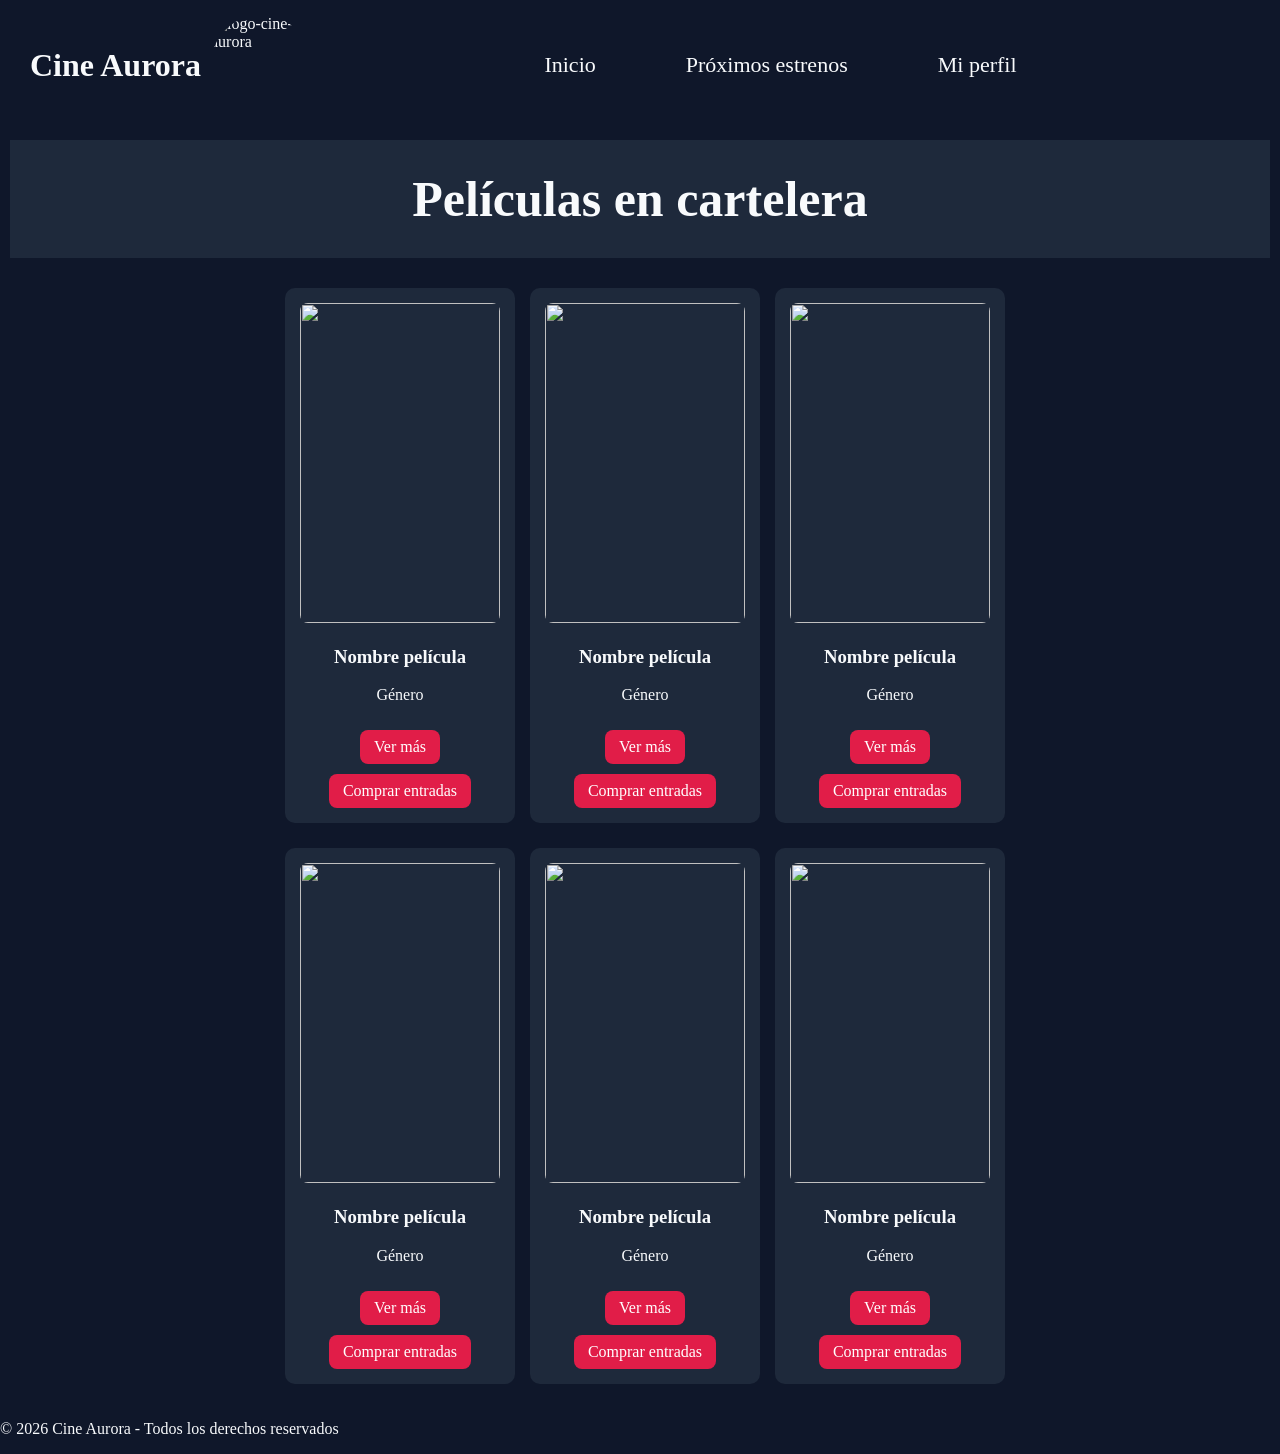
==== index.html @ 4b294e69 "Pagina Index y agregado de mediaquery.css" ====
<!doctype html>
<html lang="es">

<head>
  <meta charset="UTF-8" />
  <meta name="viewport" content="width=device-width, initial-scale=1.0" />
  <title>Cine Aurora 📽️</title>
  <meta name="description"
    content="Cine Aurora - Tu destino para disfrutar del mejor cine en la ciudad. Descubre las últimas películas, compra tus entradas y vive la experiencia cinematográfica al máximo." />
  <link rel="icon" href="./assets/favicon/logo-cine.png" />
  <link rel="stylesheet" href="./css/style.css" />
</head>

<body>

  <header class="header">

    <div class="header__logo">

      <h1 class="header__title">Cine Aurora</h1>

      <img src="./assets/favicon/logo-cine.png" alt="logo-cine-aurora">

    </div>

    <nav class="nav">

      <a href="#">Inicio</a>
      <a href="./pages/estrenos.html">Próximos estrenos</a>
      <a href="./pages/login.html">Mi perfil</a>

    </nav>

  </header>

  <main>
    <section>
      <h2 class="card_title">Películas en cartelera</h2>

      <div class="grid-peliculas">

        <div class="card">
          <img src="./assets/img/poster-1.png" alt="" />
          <h3>Nombre película</h3>
          <p>Género</p>
          <a href="./pages/detalle.html">Ver más</a>
          <a href="#" onclick="
              alert('Lo sentimos, en este momento no funciona nuestro sistema')
            ">Comprar entradas</a>
        </div>

        <div class="card">
          <img src="./assets/img/poster-1.png" alt="" />
          <h3>Nombre película</h3>
          <p>Género</p>
          <a href="./pages/detalle.html">Ver más</a>
          <a href="#" onclick="
              alert('Lo sentimos, en este momento no funciona nuestro sistema')
            ">Comprar entradas</a>
        </div>


        <div class="card">
          <img src="./assets/img/poster-1.png" alt="" />
          <h3>Nombre película</h3>
          <p>Género</p>
          <a href="./pages/detalle.html">Ver más</a>
          <a href="#" onclick="
              alert('Lo sentimos, en este momento no funciona nuestro sistema')
            ">Comprar entradas</a>
        </div>

        <div class="card">
          <img src="./assets/img/poster-1.png" alt="" />
          <h3>Nombre película</h3>
          <p>Género</p>
          <a href="./pages/detalle.html">Ver más</a>
          <a href="#" onclick="
              alert('Lo sentimos, en este momento no funciona nuestro sistema')
            ">Comprar entradas</a>
        </div>

        <div class="card">
          <img src="./assets/img/poster-1.png" alt="" />
          <h3>Nombre película</h3>
          <p>Género</p>
          <a href="./pages/detalle.html">Ver más</a>
          <a href="#" onclick="
              alert('Lo sentimos, en este momento no funciona nuestro sistema')
            ">Comprar entradas</a>
        </div>

        <div class="card">
          <img src="./assets/img/poster-1.png" alt="" />
          <h3>Nombre película</h3>
          <p>Género</p>
          <a href="./pages/detalle.html">Ver más</a>
          <a href="#" onclick="
              alert('Lo sentimos, en este momento no funciona nuestro sistema')
            ">Comprar entradas</a>
        </div>


      </div>
    </section>
  </main>

  <footer>
    <p> &copy; 2026 Cine Aurora - Todos los derechos reservados</p>
  </footer>
</body>

</html>
---- css/style.css ----
@import url(./components/poster.css);
@import url(./components/nav.css);
@import url(./components/footer.css);
@import url(./components/grids.css);
@import url(./components/button.css);
@import url(./components/card-horizontal.css);
@import url(./components/card-vertical.css);
@import url(./responsive/mediaquery.css);

:root {
  --color-fondo: #0f172a;
  --color-superficie: #1e293b;
  --color-primario: #e11d48;
  --color-secundario: #f59e0b;
  --color-texto: #f8fafc;
  --color-texto-suave: #94a3b8;
}

body {
  font-family: 'Times New Roman', sans-serif;
  margin: 0px;
  background: #0f172a;
  color: #f8fafc;
}
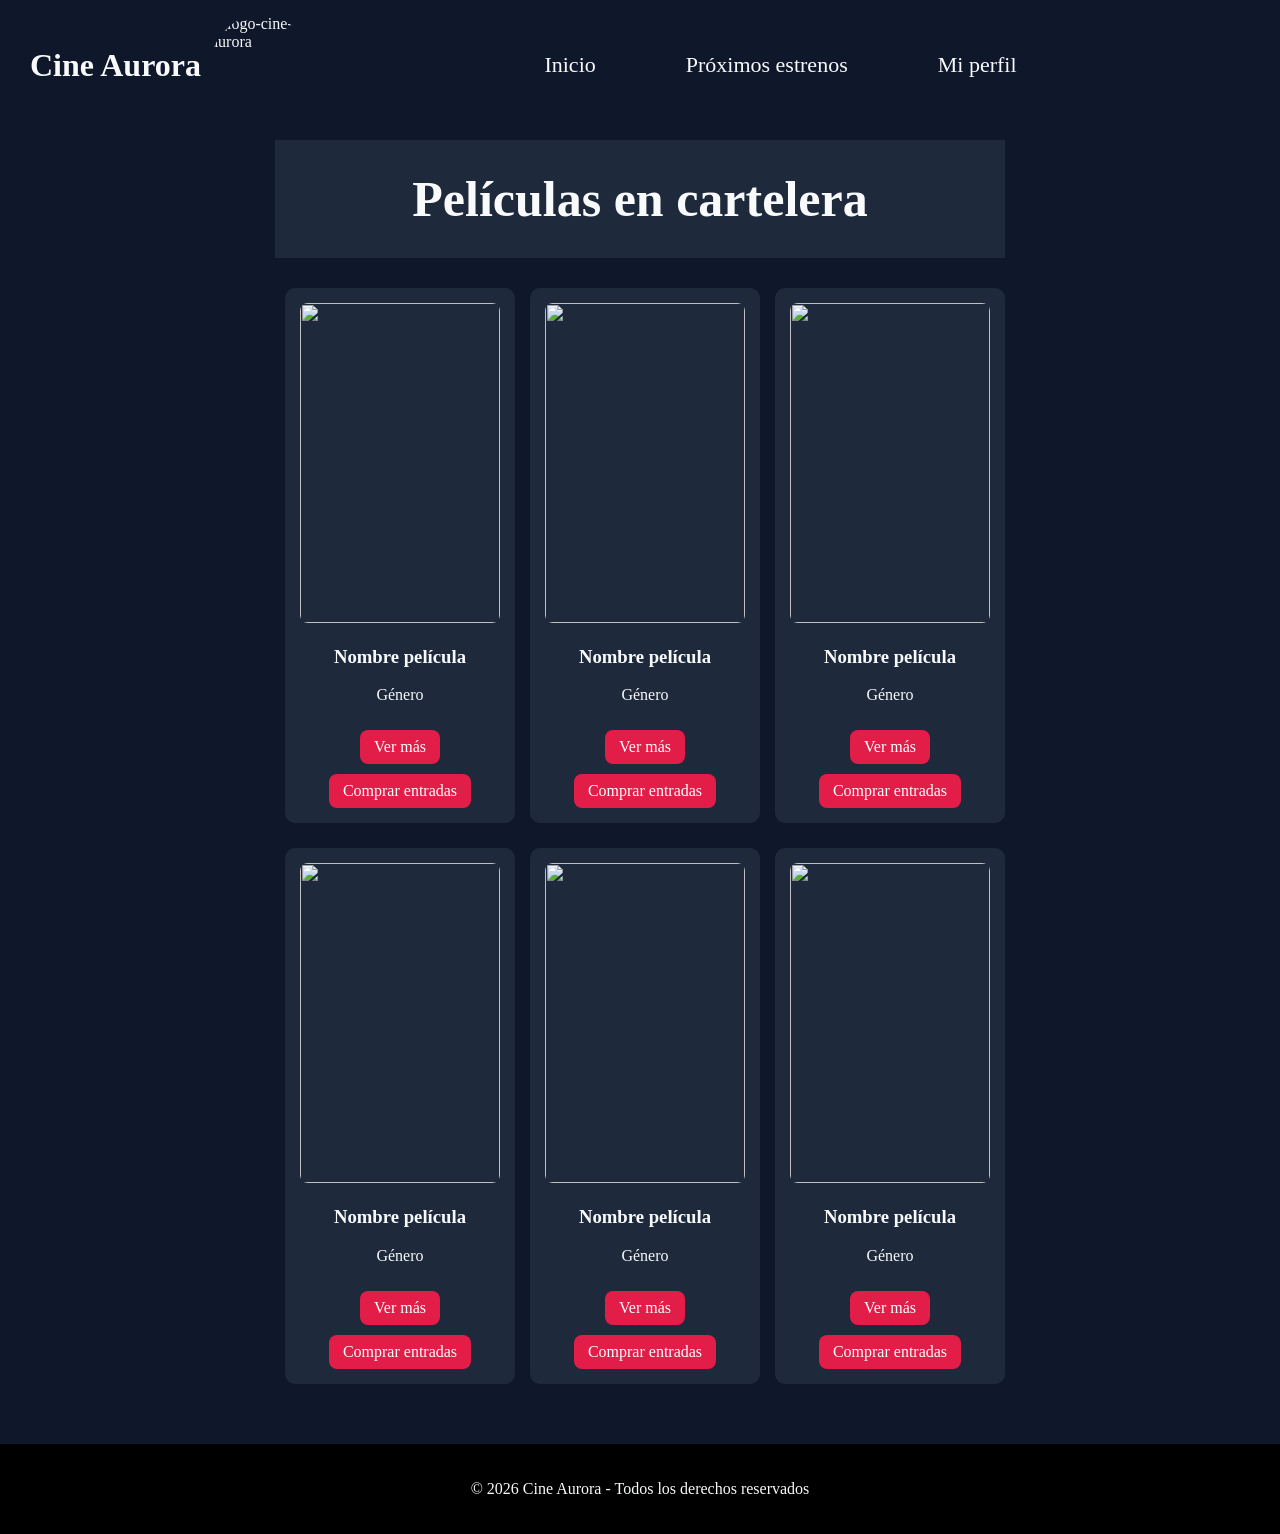
==== commit 054b1dab: "Avance page login" ====
--- a/index.html
+++ b/index.html
@@ -105,7 +105,7 @@
     </section>
   </main>
 
-  <footer>
+  <footer class="footer">
     <p> &copy; 2026 Cine Aurora - Todos los derechos reservados</p>
   </footer>
 </body>
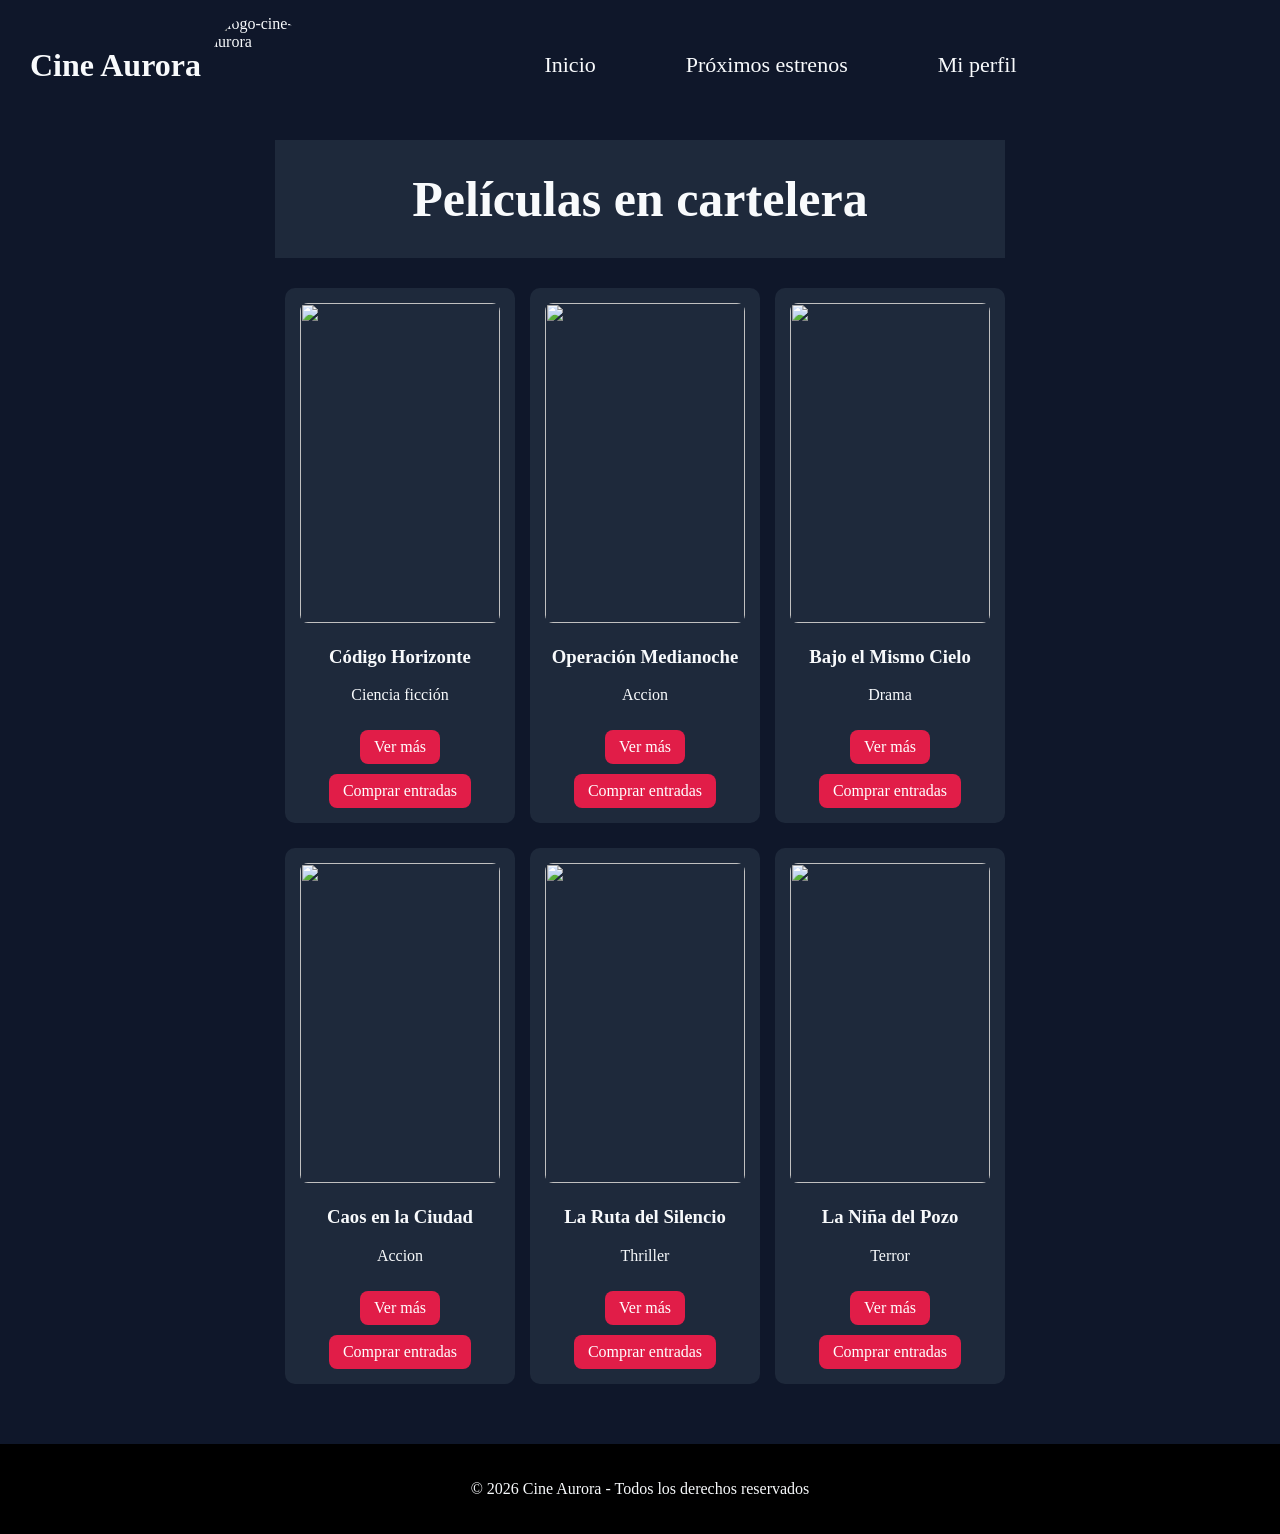
==== commit 34bf4806: "Agregue nombre y genero de las peliculas" ====
--- a/index.html
+++ b/index.html
@@ -41,8 +41,8 @@
 
         <div class="card">
           <img src="./assets/img/poster-1.png" alt="" />
-          <h3>Nombre película</h3>
-          <p>Género</p>
+          <h3>Código Horizonte</h3>
+          <p>Ciencia ficción</p>
           <a href="./pages/detalle.html">Ver más</a>
           <a href="#" onclick="
               alert('Lo sentimos, en este momento no funciona nuestro sistema')
@@ -51,8 +51,8 @@
 
         <div class="card">
           <img src="./assets/img/poster-1.png" alt="" />
-          <h3>Nombre película</h3>
-          <p>Género</p>
+          <h3>Operación Medianoche</h3>
+          <p>Accion</p>
           <a href="./pages/detalle.html">Ver más</a>
           <a href="#" onclick="
               alert('Lo sentimos, en este momento no funciona nuestro sistema')
@@ -62,8 +62,8 @@
 
         <div class="card">
           <img src="./assets/img/poster-1.png" alt="" />
-          <h3>Nombre película</h3>
-          <p>Género</p>
+          <h3>Bajo el Mismo Cielo</h3>
+          <p>Drama</p>
           <a href="./pages/detalle.html">Ver más</a>
           <a href="#" onclick="
               alert('Lo sentimos, en este momento no funciona nuestro sistema')
@@ -72,8 +72,8 @@
 
         <div class="card">
           <img src="./assets/img/poster-1.png" alt="" />
-          <h3>Nombre película</h3>
-          <p>Género</p>
+          <h3>Caos en la Ciudad</h3>
+          <p>Accion</p>
           <a href="./pages/detalle.html">Ver más</a>
           <a href="#" onclick="
               alert('Lo sentimos, en este momento no funciona nuestro sistema')
@@ -82,8 +82,8 @@
 
         <div class="card">
           <img src="./assets/img/poster-1.png" alt="" />
-          <h3>Nombre película</h3>
-          <p>Género</p>
+          <h3>La Ruta del Silencio</h3>
+          <p>Thriller</p>
           <a href="./pages/detalle.html">Ver más</a>
           <a href="#" onclick="
               alert('Lo sentimos, en este momento no funciona nuestro sistema')
@@ -92,8 +92,8 @@
 
         <div class="card">
           <img src="./assets/img/poster-1.png" alt="" />
-          <h3>Nombre película</h3>
-          <p>Género</p>
+          <h3>La Niña del Pozo</h3>
+          <p>Terror</p>
           <a href="./pages/detalle.html">Ver más</a>
           <a href="#" onclick="
               alert('Lo sentimos, en este momento no funciona nuestro sistema')
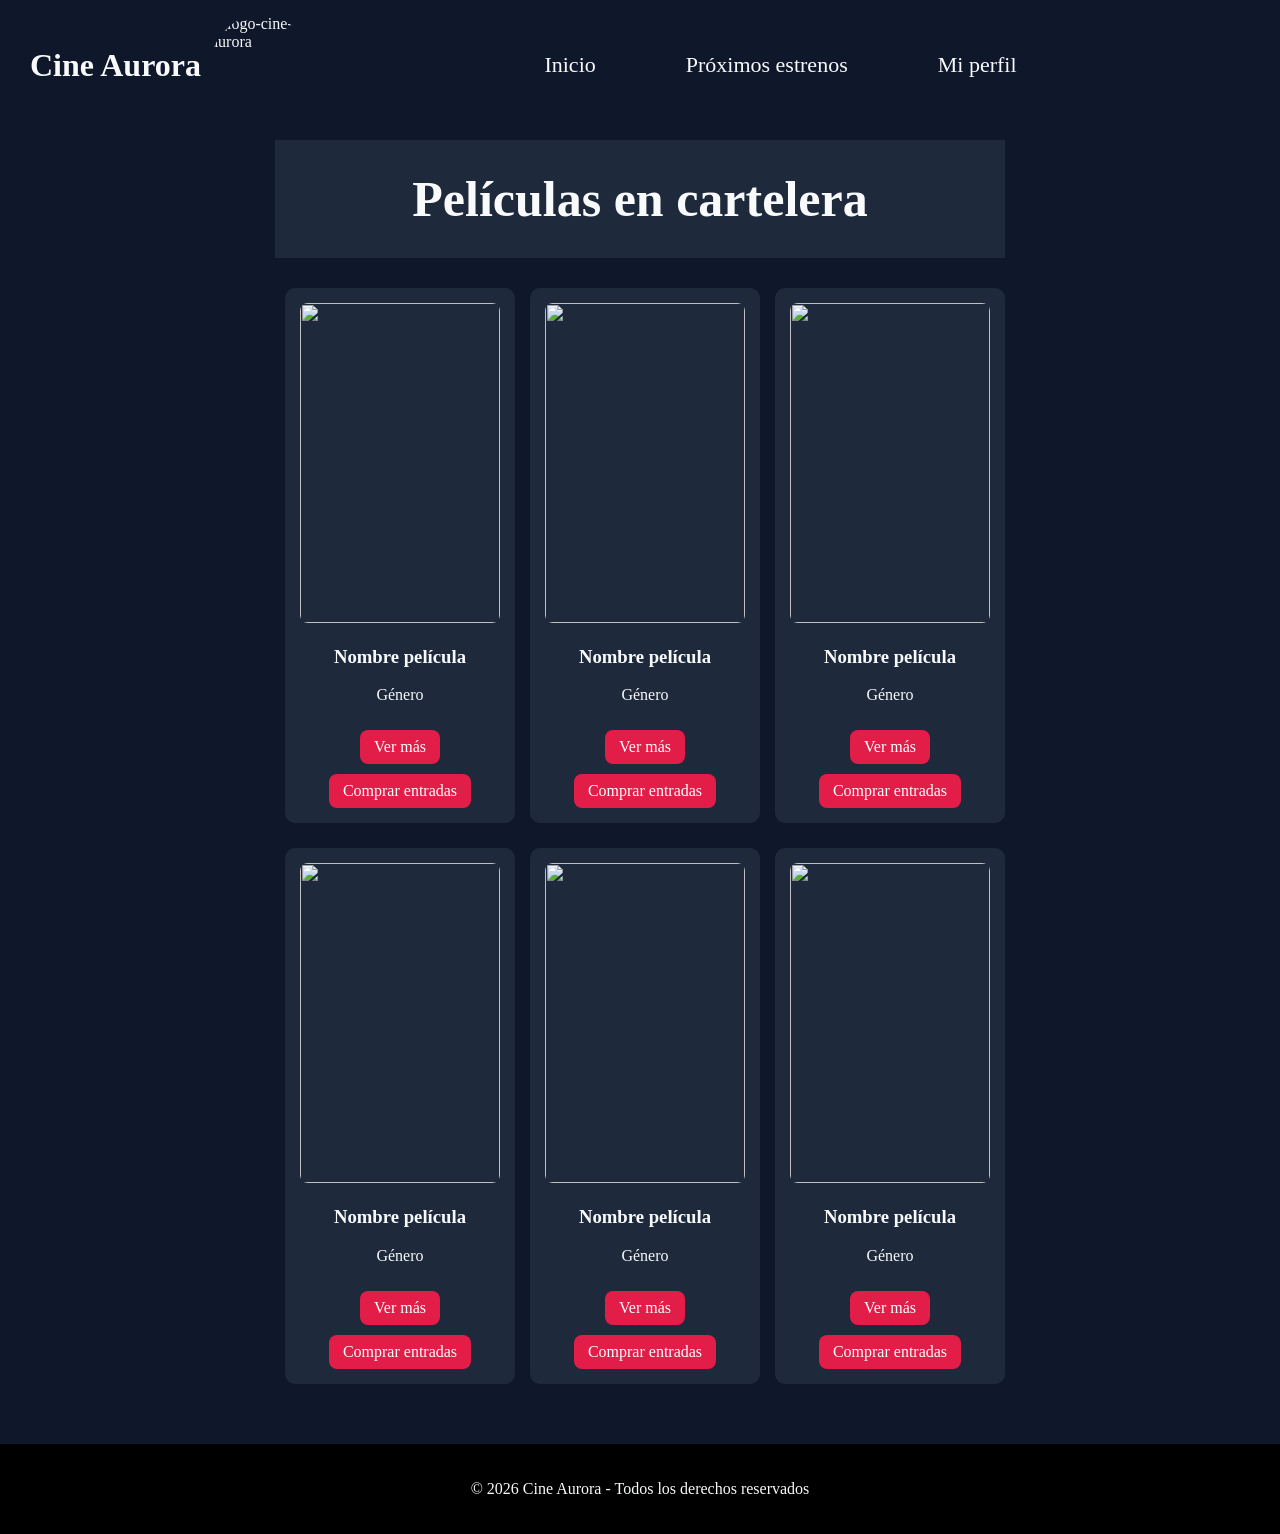
==== commit 9eb4a75c: "Ajuste de nombres de clases para respetar kebab-case" ====
--- a/index.html
+++ b/index.html
@@ -15,7 +15,7 @@
 
   <header class="header">
 
-    <div class="header__logo">
+    <div class="header-logo">
 
       <h1 class="header__title">Cine Aurora</h1>
 
@@ -35,14 +35,14 @@
 
   <main>
     <section>
-      <h2 class="card_title">Películas en cartelera</h2>
+      <h2 class="card-title">Películas en cartelera</h2>
 
       <div class="grid-peliculas">
 
         <div class="card">
           <img src="./assets/img/poster-1.png" alt="" />
-          <h3>Código Horizonte</h3>
-          <p>Ciencia ficción</p>
+          <h3>Nombre película</h3>
+          <p>Género</p>
           <a href="./pages/detalle.html">Ver más</a>
           <a href="#" onclick="
               alert('Lo sentimos, en este momento no funciona nuestro sistema')
@@ -51,8 +51,8 @@
 
         <div class="card">
           <img src="./assets/img/poster-1.png" alt="" />
-          <h3>Operación Medianoche</h3>
-          <p>Accion</p>
+          <h3>Nombre película</h3>
+          <p>Género</p>
           <a href="./pages/detalle.html">Ver más</a>
           <a href="#" onclick="
               alert('Lo sentimos, en este momento no funciona nuestro sistema')
@@ -62,8 +62,8 @@
 
         <div class="card">
           <img src="./assets/img/poster-1.png" alt="" />
-          <h3>Bajo el Mismo Cielo</h3>
-          <p>Drama</p>
+          <h3>Nombre película</h3>
+          <p>Género</p>
           <a href="./pages/detalle.html">Ver más</a>
           <a href="#" onclick="
               alert('Lo sentimos, en este momento no funciona nuestro sistema')
@@ -72,8 +72,8 @@
 
         <div class="card">
           <img src="./assets/img/poster-1.png" alt="" />
-          <h3>Caos en la Ciudad</h3>
-          <p>Accion</p>
+          <h3>Nombre película</h3>
+          <p>Género</p>
           <a href="./pages/detalle.html">Ver más</a>
           <a href="#" onclick="
               alert('Lo sentimos, en este momento no funciona nuestro sistema')
@@ -82,8 +82,8 @@
 
         <div class="card">
           <img src="./assets/img/poster-1.png" alt="" />
-          <h3>La Ruta del Silencio</h3>
-          <p>Thriller</p>
+          <h3>Nombre película</h3>
+          <p>Género</p>
           <a href="./pages/detalle.html">Ver más</a>
           <a href="#" onclick="
               alert('Lo sentimos, en este momento no funciona nuestro sistema')
@@ -92,8 +92,8 @@
 
         <div class="card">
           <img src="./assets/img/poster-1.png" alt="" />
-          <h3>La Niña del Pozo</h3>
-          <p>Terror</p>
+          <h3>Nombre película</h3>
+          <p>Género</p>
           <a href="./pages/detalle.html">Ver más</a>
           <a href="#" onclick="
               alert('Lo sentimos, en este momento no funciona nuestro sistema')
--- a/css/style.css
+++ b/css/style.css
@@ -19,6 +19,6 @@
 body {
   font-family: 'Times New Roman', sans-serif;
   margin: 0px;
-  background: #0f172a;
-  color: #f8fafc;
+  background: var(--color-fondo);
+  color: var(--color-texto);
 }
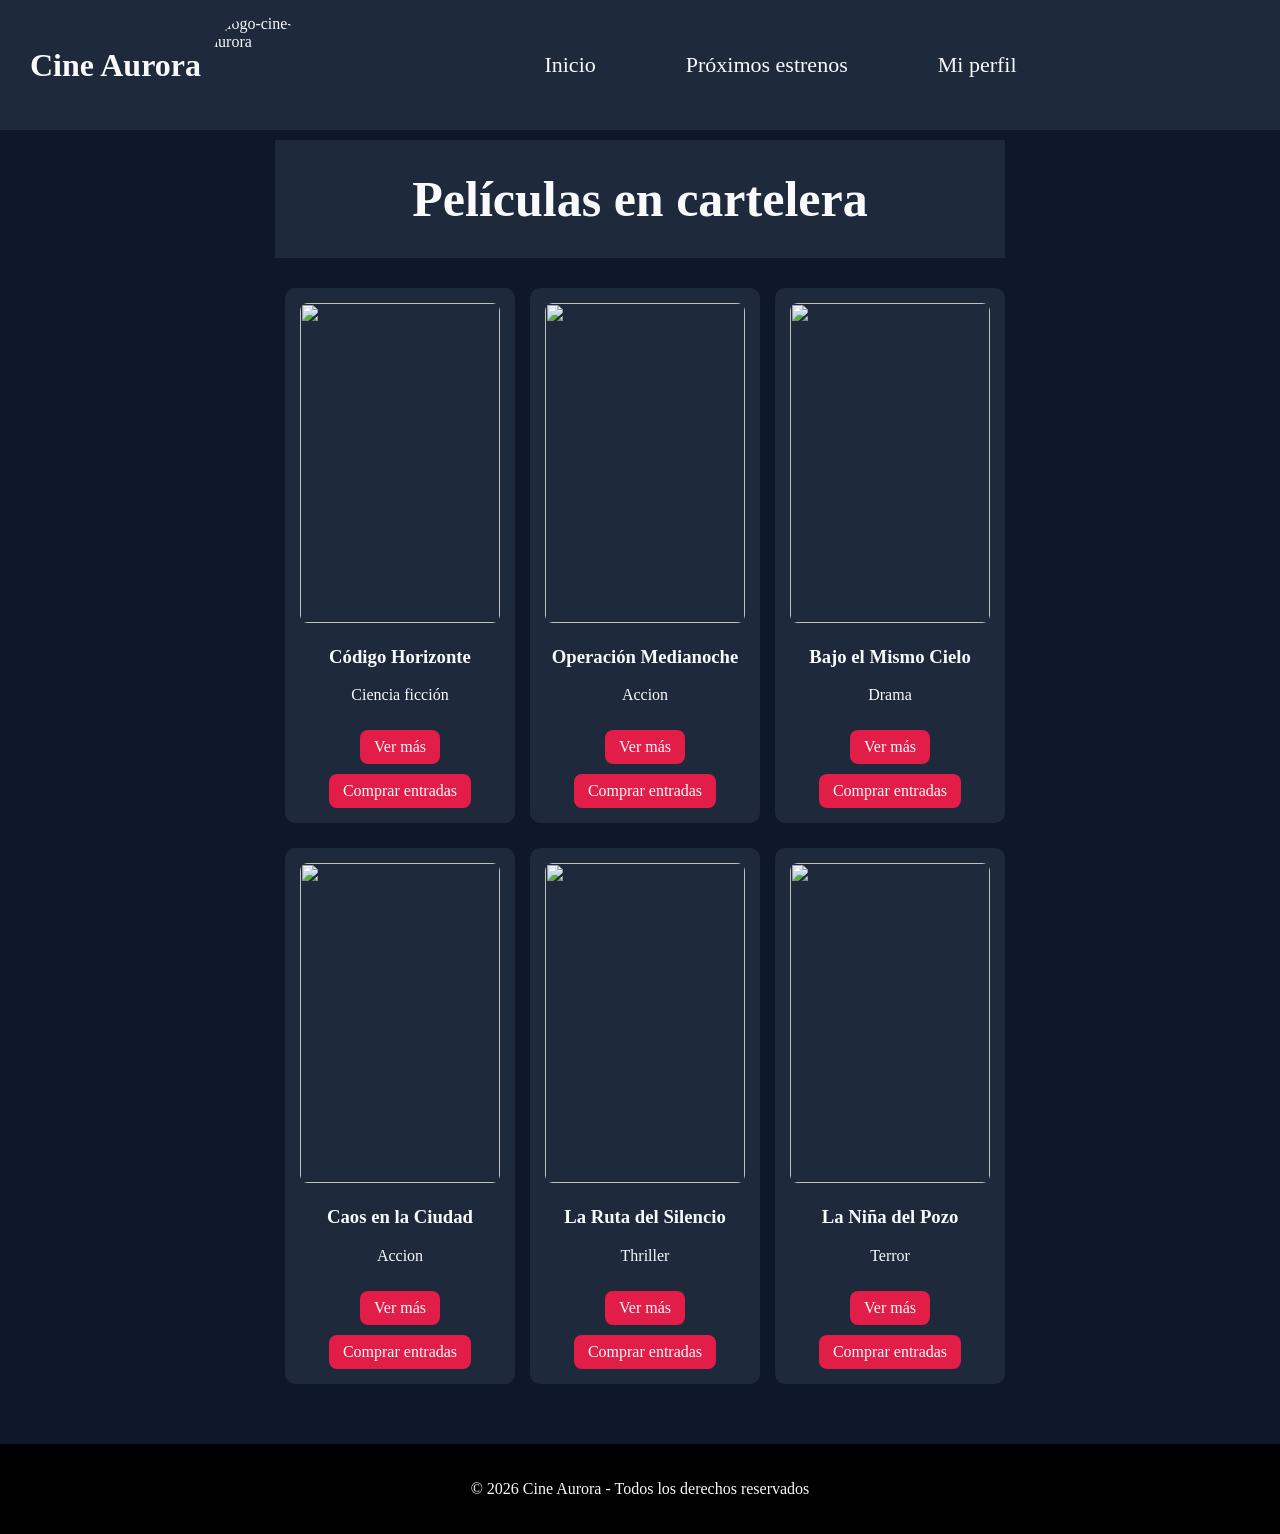
==== commit de777d7b: "Merge pull request #11 from DinoDetzel/alumno6_bamberger Ajustes de colores y kebab-case" ====
--- a/index.html
+++ b/index.html
@@ -41,8 +41,8 @@
 
         <div class="card">
           <img src="./assets/img/poster-1.png" alt="" />
-          <h3>Nombre película</h3>
-          <p>Género</p>
+          <h3>Código Horizonte</h3>
+          <p>Ciencia ficción</p>
           <a href="./pages/detalle.html">Ver más</a>
           <a href="#" onclick="
               alert('Lo sentimos, en este momento no funciona nuestro sistema')
@@ -51,8 +51,8 @@
 
         <div class="card">
           <img src="./assets/img/poster-1.png" alt="" />
-          <h3>Nombre película</h3>
-          <p>Género</p>
+          <h3>Operación Medianoche</h3>
+          <p>Accion</p>
           <a href="./pages/detalle.html">Ver más</a>
           <a href="#" onclick="
               alert('Lo sentimos, en este momento no funciona nuestro sistema')
@@ -62,8 +62,8 @@
 
         <div class="card">
           <img src="./assets/img/poster-1.png" alt="" />
-          <h3>Nombre película</h3>
-          <p>Género</p>
+          <h3>Bajo el Mismo Cielo</h3>
+          <p>Drama</p>
           <a href="./pages/detalle.html">Ver más</a>
           <a href="#" onclick="
               alert('Lo sentimos, en este momento no funciona nuestro sistema')
@@ -72,8 +72,8 @@
 
         <div class="card">
           <img src="./assets/img/poster-1.png" alt="" />
-          <h3>Nombre película</h3>
-          <p>Género</p>
+          <h3>Caos en la Ciudad</h3>
+          <p>Accion</p>
           <a href="./pages/detalle.html">Ver más</a>
           <a href="#" onclick="
               alert('Lo sentimos, en este momento no funciona nuestro sistema')
@@ -82,8 +82,8 @@
 
         <div class="card">
           <img src="./assets/img/poster-1.png" alt="" />
-          <h3>Nombre película</h3>
-          <p>Género</p>
+          <h3>La Ruta del Silencio</h3>
+          <p>Thriller</p>
           <a href="./pages/detalle.html">Ver más</a>
           <a href="#" onclick="
               alert('Lo sentimos, en este momento no funciona nuestro sistema')
@@ -92,8 +92,8 @@
 
         <div class="card">
           <img src="./assets/img/poster-1.png" alt="" />
-          <h3>Nombre película</h3>
-          <p>Género</p>
+          <h3>La Niña del Pozo</h3>
+          <p>Terror</p>
           <a href="./pages/detalle.html">Ver más</a>
           <a href="#" onclick="
               alert('Lo sentimos, en este momento no funciona nuestro sistema')
